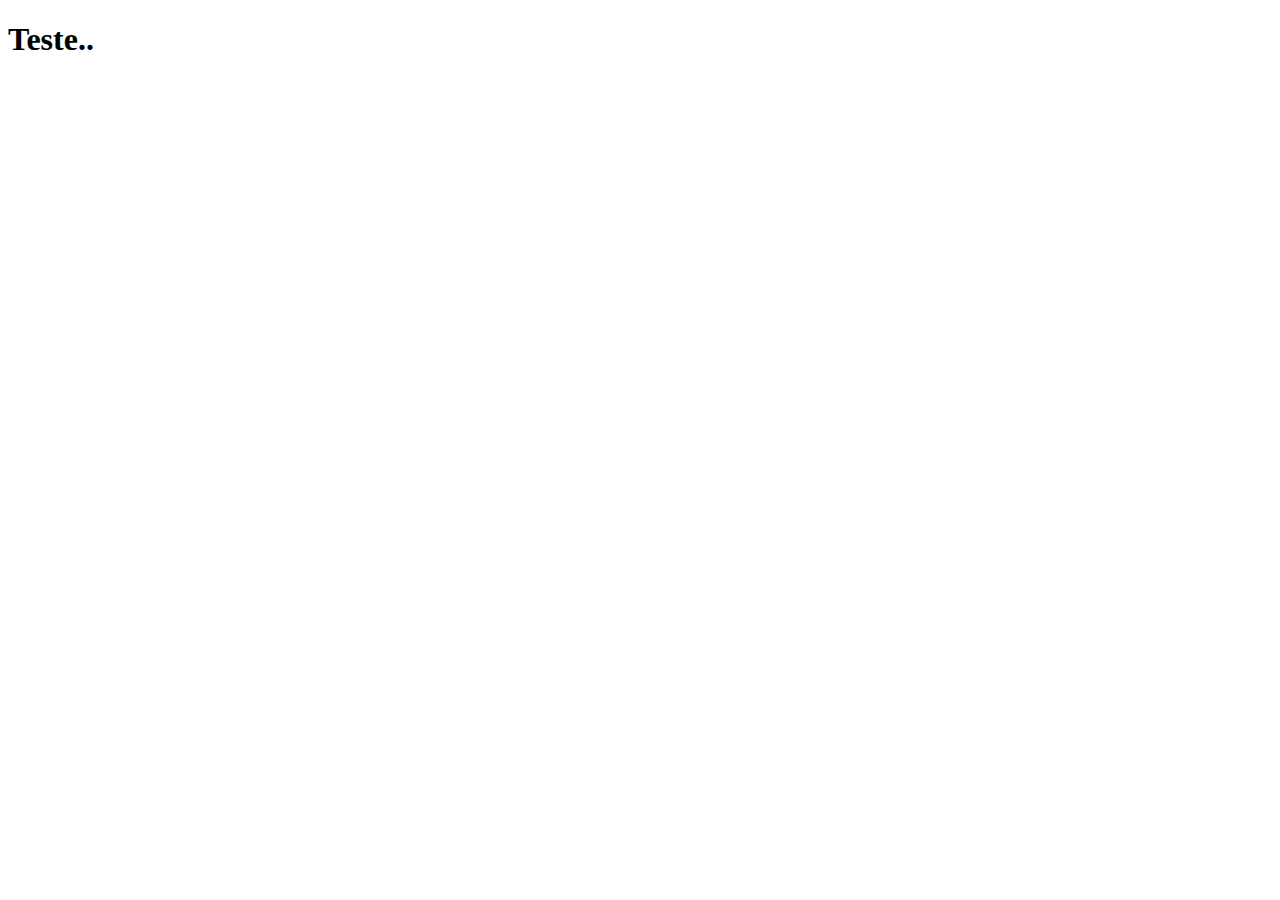
==== index.html @ a5d6fd0c "página principal" ====
<!DOCTYPE html>
<html lang="pt-br">
<head>
    <meta charset="UTF-8">
    <meta http-equiv="X-UA-Compatible" content="IE=edge">
    <meta name="viewport" content="width=device-width, initial-scale=1.0">
    <link rel="shortcut icon" href="favicon.ico" type="image/x-icon">
    <title>Projetos Redes Sociais</title>
</head>
<body>
    <h1>Teste..</h1>
</body>
</html>
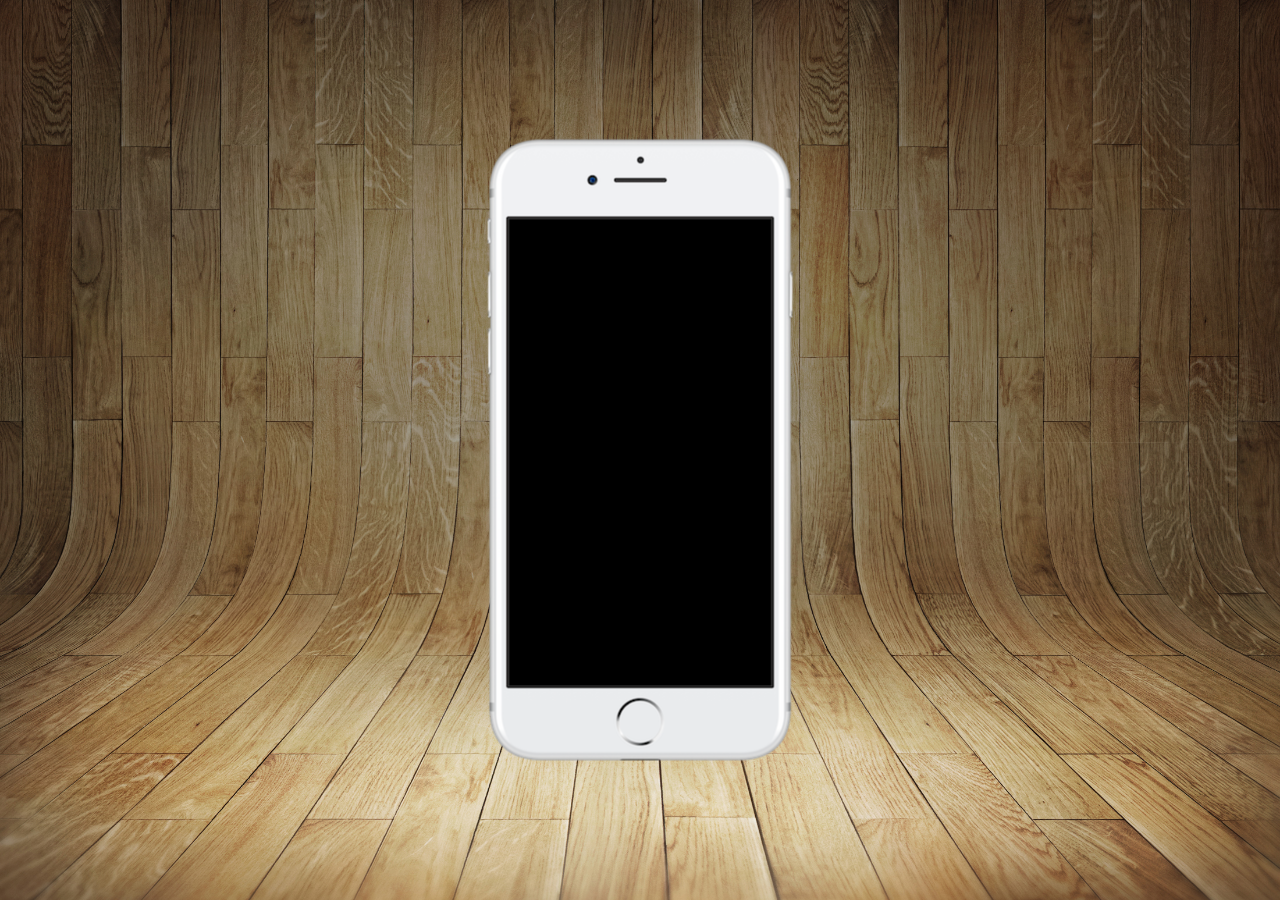
==== commit f034f3e8: "estilo" ====
--- a/index.html
+++ b/index.html
@@ -5,9 +5,17 @@
     <meta http-equiv="X-UA-Compatible" content="IE=edge">
     <meta name="viewport" content="width=device-width, initial-scale=1.0">
     <link rel="shortcut icon" href="favicon.ico" type="image/x-icon">
+    <link rel="stylesheet" href="estilos/style.css">
     <title>Projetos Redes Sociais</title>
 </head>
 <body>
-    <h1>Teste..</h1>
+    <main>
+        <section id="telefone">
+
+        </section>
+        <section id="redes-sociais">
+
+        </section>
+    </main>
 </body>
 </html>--- a/estilos/style.css
+++ b/estilos/style.css
@@ -0,0 +1,34 @@
+@charset "UTF-8";
+
+*  {
+    margin: 0;
+    padding: 0;
+    font-family: Arial, Helvetica, sans-serif;
+}
+
+html, body {
+    height: 100vh;
+    width: 100vw;
+    background-color: black;
+}
+
+body {
+    background: url('../imagens/fundo-madeira.jpg') no-repeat top center;
+    background-size: cover;
+    background-attachment: fixed;
+}
+
+main {
+    position: relative;
+    height: 100vh;
+}
+
+section#telefone {
+    position: absolute;
+    top: 50%;
+    left: 50%;
+    transform: translate(-50%, -50%);
+    height: 627px;
+    width: 311px;
+    background: url('../imagens/frame-iphone.png') no-repeat;
+}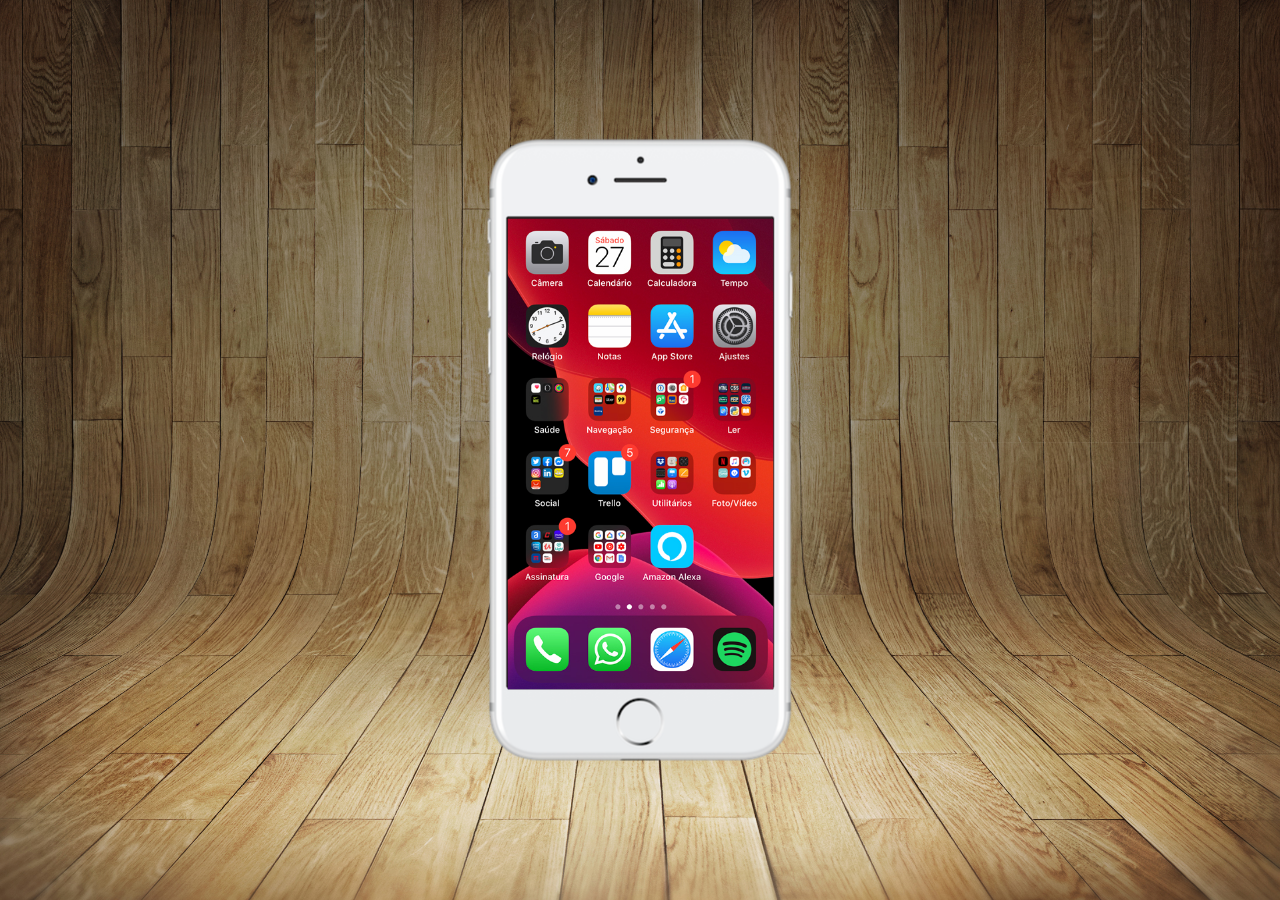
==== commit 9f80d31d: "criei a tela home" ====
--- a/index.html
+++ b/index.html
@@ -11,7 +11,7 @@
 <body>
     <main>
         <section id="telefone">
-
+            <iframe src="home.html" name="tela" id="tela" frameborder="0"></iframe>
         </section>
         <section id="redes-sociais">
 
--- a/estilos/style.css
+++ b/estilos/style.css
@@ -31,4 +31,12 @@
     height: 627px;
     width: 311px;
     background: url('../imagens/frame-iphone.png') no-repeat;
+}
+
+iframe#tela {
+    position: relative;
+    top: 82px;
+    left: 23px;
+    width: 266px;
+    height: 471px;
 }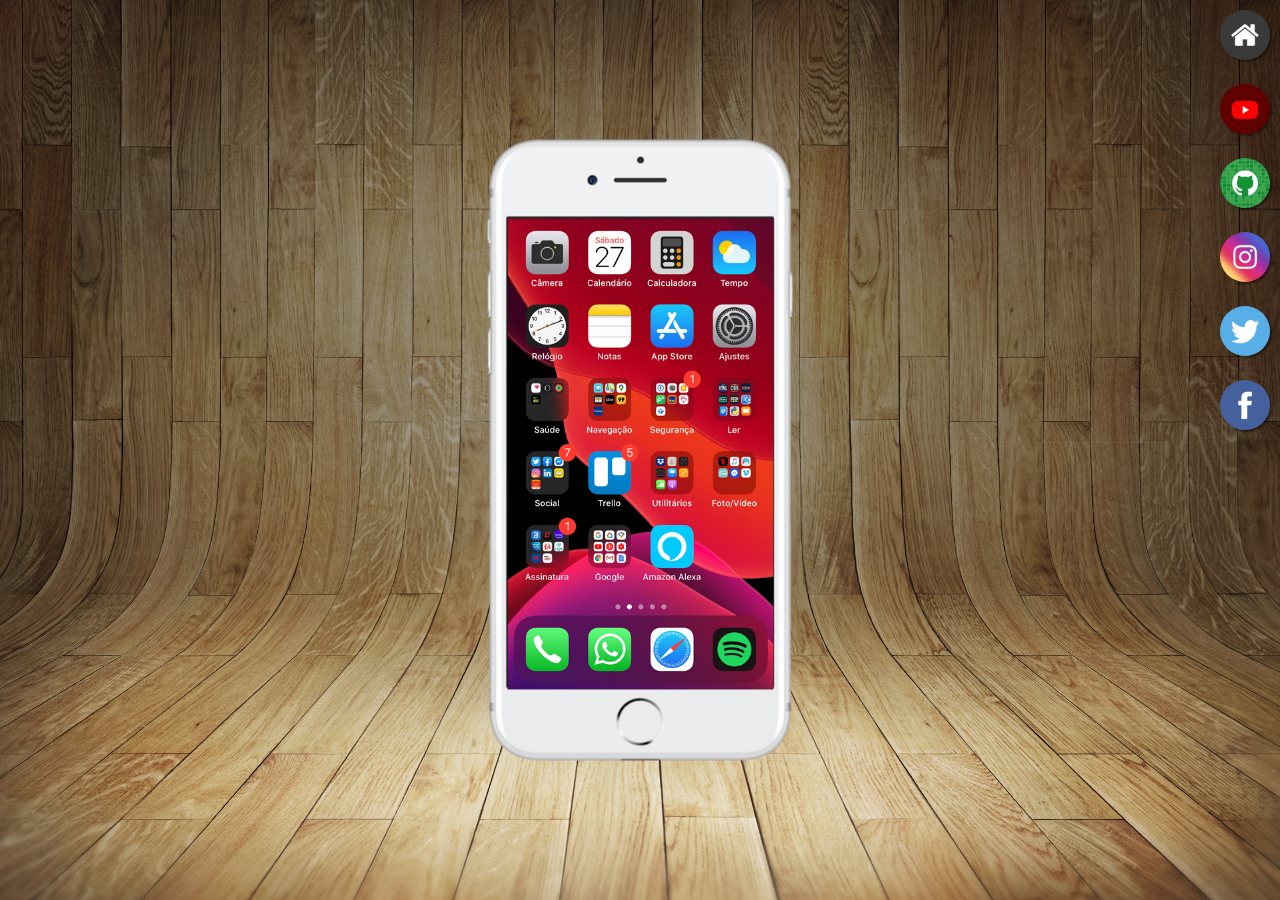
==== commit 50bf2858: "criei botões na lateral" ====
--- a/index.html
+++ b/index.html
@@ -11,10 +11,17 @@
 <body>
     <main>
         <section id="telefone">
-            <iframe src="home.html" name="tela" id="tela" frameborder="0"></iframe>
+            <iframe src="home.html" name="tela" id="tela" frameborder="0">
+                Seu navegador não é compatível com isso.
+            </iframe>
         </section>
         <section id="redes-sociais">
-
+            <a href="#" target="tela"><img src="imagens/logo-home.jpg" alt="Home"></a><br>
+            <a href="#" target="tela"><img src="imagens/logo-youtube.jpg" alt="youtube"></a><br>
+            <a href="#" target="tela"><img src="imagens/logo-github.jpg" alt="github"></a><br>
+            <a href="#" target="tela"><img src="imagens/logo-instagram.jpg" alt="instagram"></a><br>
+            <a href="#" target="tela"><img src="imagens/logo-twitter.jpg" alt="twitter"></a><br>
+            <a href="#" target="tela"><img src="imagens/logo-facebook.jpg" alt="facebook"></a>
         </section>
     </main>
 </body>
--- a/estilos/style.css
+++ b/estilos/style.css
@@ -39,4 +39,23 @@
     left: 23px;
     width: 266px;
     height: 471px;
-}+}
+
+section#redes-sociais {
+    text-align: right;
+}
+
+section#redes-sociais img {
+    width: 50px;
+    margin: 10px;
+    border-radius: 50%;
+    box-shadow: 2px 2px 2px rgba(0, 0, 0, 0.400);
+    box-sizing: border-box;
+}
+
+section#redes-sociais img:hover {
+    border: 2px solid rgba(255, 255, 255, 0.637);
+    transform: translate(-3px, -3px);
+    box-shadow: 5px 5px 10px rgba(0, 0, 0, 0.600);
+    transition: transform .5s;
+}
